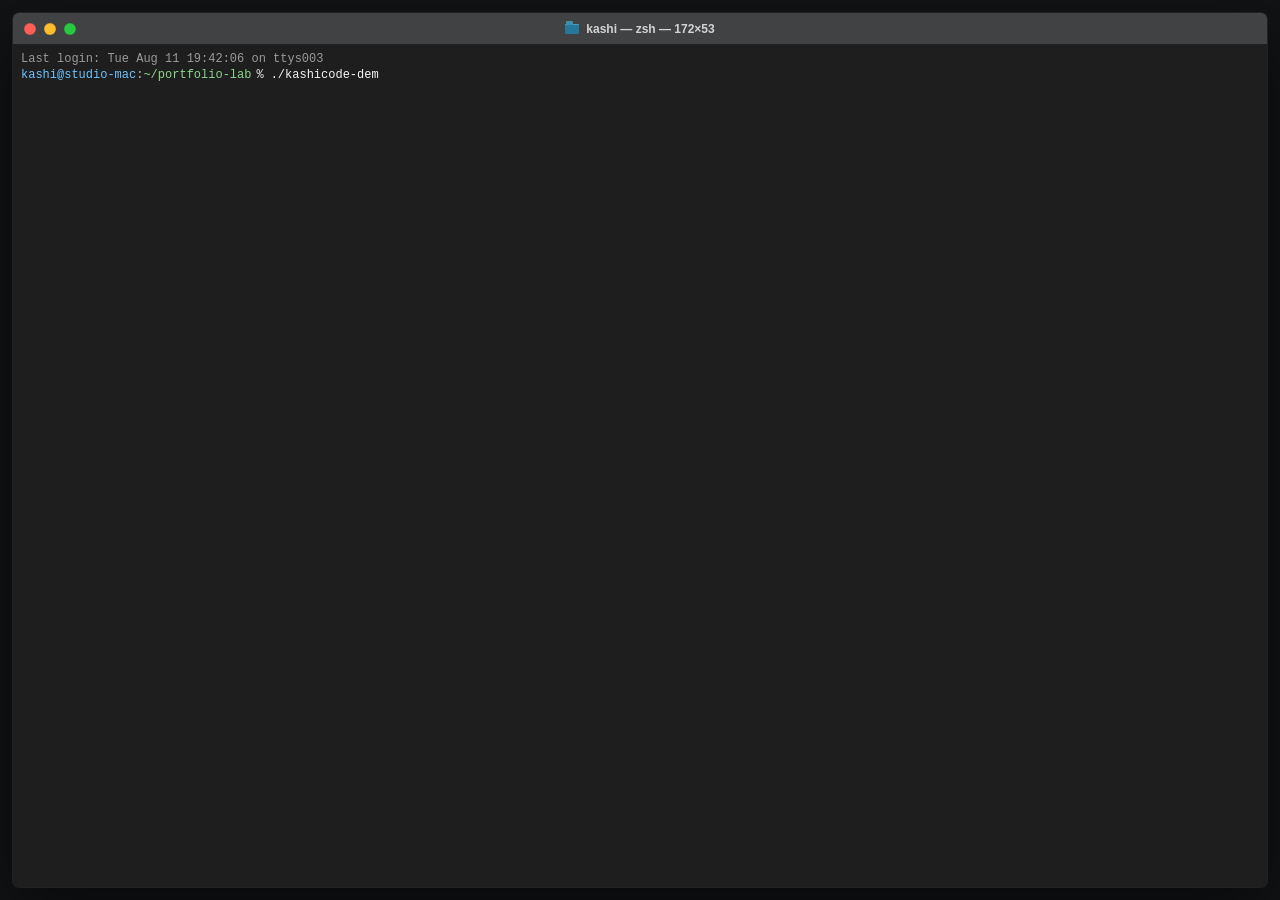
==== assets/kashicode-tui-demo/index.html @ bb200657 "Build project portfolio gallery" ====
<!doctype html>
<!-- KASHICODE SCRIPTED TUI DEMO: static presentation only; no harness backend or model connection. -->
<html lang="en">
	<head>
		<meta charset="UTF-8" />
		<meta name="viewport" content="width=device-width, initial-scale=1.0" />
		<meta
			name="description"
			content="A self-contained, scripted macOS terminal simulation of the Kashicode coding harness."
		/>
		<title>Kashicode Terminal Demo</title>
		<link rel="stylesheet" href="./styles.css" />
	</head>
	<body>
		<main class="demo-stage">
			<section class="terminal-window" aria-label="Kashicode scripted terminal demo">
				<header class="terminal-titlebar">
					<div class="traffic-lights" aria-hidden="true"><span></span><span></span><span></span></div>
					<div class="terminal-title" id="terminal-title">
						<span class="folder-icon" aria-hidden="true"></span>
						<span id="terminal-title-text">kashi — zsh — 142×46</span>
					</div>
					<div class="titlebar-spacer" aria-hidden="true"></div>
				</header>

				<div class="terminal-viewport">
					<section class="shell-screen" id="shell-screen" aria-label="Simulated command line">
						<div class="shell-output" id="shell-output" aria-live="polite"></div>
						<form class="shell-prompt-line" id="shell-form" autocomplete="off">
							<span class="shell-user">kashi@studio-mac</span><span class="shell-separator">:</span><span class="shell-path">~/portfolio-lab</span><span class="shell-symbol">%</span>
							<input id="shell-input" aria-label="Simulated terminal command" autocomplete="off" spellcheck="false" />
						</form>
					</section>

					<section class="kashicode-screen" id="kashicode-screen" aria-label="Kashicode scripted interface" hidden>
						<header class="kashi-header">
							<strong class="kashi-brand">kashicode</strong>
							<div class="kashi-hotkeys" aria-label="Keyboard shortcuts">
								<span><b>/</b> commands</span><i>·</i>
								<span><b>ctrl+l</b> model</span><i>·</i>
								<span><b>shift+tab</b> thinking</span><i>·</i>
								<span><b>ctrl+r</b> then <b>1–4</b> activity</span><i>·</i>
								<span><b>!</b> bash</span><i>·</i>
								<span><b>ctrl+c</b></span><i>·</i>
								<span><b>ctrl+d</b> clear/exit</span>
							</div>
						</header>

						<div class="kashi-rule"></div>
						<div class="mode-line">
							<span>Mode: <b>Coding</b></span><i>·</i>
							<span>Repository memory: <b id="memory-mode-label">Read + update</b></span><i>·</i>
							<span class="demo-label">SCRIPTED DEMO · NO MODEL/BACKEND</span>
						</div>

						<div class="kashi-workspace">
							<section class="conversation-pane" aria-label="Demo conversation">
								<div class="transcript" id="transcript" aria-live="polite"></div>
								<button class="latest-button" id="latest-button" type="button" hidden>↓ latest</button>
							</section>

							<aside class="sidebar-rail" aria-label="Context and harness state">
								<div class="context-panel">
									<div class="context-line"><span class="muted">cwd</span> <span>~/portfolio-lab</span></div>
									<button class="view-toggle" id="view-toggle" type="button" title="Toggle user/model transcript view">
										<span class="muted">view</span> <span class="active" id="view-user">USER</span> <i>·</i> <span id="view-model">model</span> <span class="shortcut">ctrl+x</span>
									</button>

									<div class="panel-rule"></div>
									<div class="context-heading"><strong>CONTEXT</strong> <b id="context-percent">1.6%</b></div>
									<div class="context-used"><span class="muted">used</span> <span id="context-used">4.4k / 272k tokens</span> <b>auto</b></div>
									<div class="context-meter"><span id="context-meter-fill"></span></div>

									<div class="panel-rule"></div>
									<div class="panel-title allocation-title">ALLOCATION</div>
									<div class="allocation-list" id="allocation-list"></div>

									<div class="panel-rule"></div>
									<div class="panel-title skills-title">SKILLS <span id="skill-count">3</span></div>
									<ul class="resource-list" id="skill-list"></ul>

									<div class="panel-rule"></div>
									<div class="panel-title files-title">FILES <span id="file-count">1</span></div>
									<ul class="resource-list" id="file-list"></ul>

									<div class="panel-rule"></div>
									<div class="panel-title tools-title">TOOLS <span id="tool-count">9</span></div>
									<div class="tool-list" id="tool-list">read bash edit write grep find ls history repo-info</div>
								</div>
							</aside>
						</div>

						<section class="prompt-region" aria-label="Kashicode prompt editor">
							<div class="prompt-title">PROMPT</div>
							<form id="prompt-form" autocomplete="off">
								<textarea id="prompt-input" rows="1" aria-label="Ask the scripted Kashicode demo" autocomplete="off" spellcheck="false"></textarea>
							</form>
							<div class="command-menu" id="command-menu" role="listbox" aria-label="Demo commands" hidden></div>
						</section>

						<footer class="kashi-footer">
							<div class="footer-cwd">~</div>
							<div class="footer-stats-row">
								<span id="footer-stats">demo</span>
								<span class="footer-model">(<span id="footer-provider">scripted-demo</span>) <b id="footer-model">kashi-portfolio</b> <i>•</i> <b id="footer-thinking">medium</b></span>
							</div>
						</footer>

						<div class="terminal-dialog-backdrop" id="model-dialog" hidden>
							<div class="terminal-dialog" role="dialog" aria-modal="true" aria-labelledby="model-dialog-title">
								<div class="dialog-title" id="model-dialog-title">Select demo model</div>
								<div class="dialog-subtitle">Display-only options · no provider connection</div>
								<div class="model-options" id="model-options"></div>
								<div class="dialog-help">↑/↓ select · enter confirm · esc cancel</div>
							</div>
						</div>
					</section>
				</div>
			</section>
		</main>

		<noscript>This scripted Kashicode terminal demo requires JavaScript for local playback.</noscript>
		<script src="./demo.js"></script>
	</body>
</html>
---- assets/kashicode-tui-demo/styles.css ----
/* KASHICODE SCRIPTED TUI DEMO: standalone portfolio presentation styles. */
:root {
	color-scheme: dark;
	--page: #111315;
	--titlebar: #414243;
	--titlebar-border: #202122;
	--terminal: #1e1e1e;
	--terminal-deep: #090a0a;
	--selection: #262f30;
	--text: #e9fbf7;
	--soft-text: #b9d9d5;
	--muted: #82a99f;
	--dim: #57746e;
	--line: #3b8d91;
	--line-bright: #55d7ee;
	--track: #29484a;
	--aqua: #20f0d1;
	--green: #6dff8c;
	--soft-green: #82b886;
	--blue: #69c6fa;
	--violet: #c38cff;
	--amber: #ffe065;
	--red: #ff665f;
	--mono: Menlo, Monaco, "SFMono-Regular", "Cascadia Mono", Consolas, "Liberation Mono", monospace;
}

* {
	box-sizing: border-box;
}

html,
body {
	width: 100%;
	min-width: 0;
	min-height: 100%;
	margin: 0;
}

body {
	overflow: hidden;
	background: var(--page);
	color: var(--text);
	font-family: var(--mono);
}

button,
input,
textarea {
	font: inherit;
}

button {
	letter-spacing: 0;
}

[hidden] {
	display: none !important;
}

.demo-stage {
	display: grid;
	width: 100%;
	min-height: 100vh;
	place-items: center;
	padding: 12px;
}

.terminal-window {
	width: calc(100vw - 24px);
	height: calc(100vh - 24px);
	min-height: 560px;
	overflow: hidden;
	border: 1px solid #202223;
	border-radius: 7px;
	background: var(--terminal);
	box-shadow: 0 22px 70px rgb(0 0 0 / 52%);
}

.terminal-titlebar {
	position: relative;
	display: grid;
	grid-template-columns: 94px minmax(0, 1fr) 94px;
	align-items: center;
	height: 32px;
	padding: 0 11px;
	border-bottom: 1px solid var(--titlebar-border);
	background: var(--titlebar);
	color: #d3d3d3;
	font-family: -apple-system, BlinkMacSystemFont, "Helvetica Neue", sans-serif;
	font-size: 12px;
	font-weight: 600;
}

.traffic-lights {
	display: flex;
	align-items: center;
	gap: 8px;
}

.traffic-lights span {
	display: block;
	width: 12px;
	height: 12px;
	border-radius: 50%;
	box-shadow: inset 0 0 0 0.5px rgb(0 0 0 / 22%);
}

.traffic-lights span:first-child {
	background: #ff5f57;
}

.traffic-lights span:nth-child(2) {
	background: #febc2e;
}

.traffic-lights span:last-child {
	background: #28c840;
}

.terminal-title {
	display: flex;
	min-width: 0;
	align-items: center;
	justify-content: center;
	gap: 7px;
}

#terminal-title-text {
	overflow: hidden;
	text-overflow: ellipsis;
	white-space: nowrap;
}

.folder-icon {
	position: relative;
	display: inline-block;
	width: 14px;
	height: 10px;
	flex: 0 0 auto;
	border-radius: 1px;
	background: #27779a;
	box-shadow: inset 0 1px 0 #4d9abb;
}

.folder-icon::before {
	position: absolute;
	top: -3px;
	left: 1px;
	width: 7px;
	height: 4px;
	border-radius: 1px 1px 0 0;
	background: #3c8ead;
	content: "";
}

.terminal-viewport {
	height: calc(100% - 32px);
	background: var(--terminal);
	font-size: 12px;
	font-weight: 500;
	line-height: 1.3;
}

/* Shell stage */
.shell-screen {
	height: 100%;
	overflow: auto;
	padding: 7px 8px;
	background: var(--terminal);
	color: #e7e7e7;
	scrollbar-color: #585858 transparent;
	scrollbar-width: thin;
}

.shell-output {
	white-space: pre-wrap;
}

.shell-record,
.shell-message {
	min-height: 1.36em;
	white-space: pre-wrap;
}

.shell-message.dim {
	color: #9b9b9b;
}

.shell-message.demo-notice {
	color: var(--amber);
}

.shell-prompt-line {
	display: flex;
	width: 100%;
	align-items: baseline;
	gap: 0;
	white-space: nowrap;
}

.shell-user {
	color: #6ec4ff;
}

.shell-separator {
	color: #bcbcbc;
}

.shell-path {
	color: #8ed58c;
}

.shell-symbol {
	margin: 0 7px 0 5px;
	color: #e7e7e7;
}

#shell-input {
	min-width: 20px;
	flex: 1;
	padding: 0;
	border: 0;
	outline: 0;
	background: transparent;
	color: #f5f5f5;
	caret-color: #f5f5f5;
}

/* Kashicode stage */
.kashicode-screen {
	position: relative;
	display: grid;
	width: 100%;
	min-width: 0;
	grid-template-rows: auto 1px auto minmax(0, 1fr) auto auto;
	height: 100%;
	min-height: 0;
	overflow: hidden;
	background: var(--terminal);
}

.kashi-header {
	padding: 5px 5px 6px;
}

.kashi-brand {
	display: block;
	margin-bottom: 1px;
	color: var(--aqua);
	font-size: 13px;
	font-weight: 700;
}

.kashi-hotkeys {
	display: flex;
	min-width: 0;
	flex-wrap: wrap;
	align-items: center;
	gap: 0 10px;
	overflow: hidden;
	color: var(--soft-green);
	white-space: nowrap;
}

.kashi-hotkeys span,
.kashi-hotkeys i {
	font-style: normal;
}

.kashi-hotkeys b {
	color: var(--soft-text);
	font-weight: 500;
}

.kashi-rule {
	margin: 0 3px;
	background: var(--line-bright);
}

.mode-line {
	display: flex;
	min-width: 0;
	align-items: center;
	gap: 0 10px;
	overflow: hidden;
	padding: 6px 10px 5px;
	color: var(--soft-green);
	white-space: nowrap;
}

.mode-line b {
	font-weight: 600;
}

.mode-line i {
	font-style: normal;
}

.demo-label {
	color: var(--amber);
	font-size: 10px;
}

.kashi-workspace {
	display: grid;
	grid-template-columns: minmax(0, 69.4%) minmax(245px, 30.6%);
	min-height: 0;
	overflow: hidden;
}

.conversation-pane {
	position: relative;
	min-width: 0;
	min-height: 0;
	overflow: hidden;
	border-right: 1px solid var(--line);
}

.transcript {
	height: 100%;
	overflow: auto;
	padding: 16px 10px 28px 4px;
	scrollbar-color: #405c5d transparent;
	scrollbar-width: thin;
}

.latest-button {
	position: absolute;
	right: 12px;
	bottom: 8px;
	padding: 2px 6px;
	border: 1px solid var(--line-bright);
	border-radius: 2px;
	background: var(--terminal);
	color: var(--line-bright);
	cursor: pointer;
}

.turn-user {
	margin: 0 0 14px;
	padding: 13px 8px;
	background: #050505;
	color: var(--text);
	font-size: 13px;
	overflow-wrap: anywhere;
}

.turn-assistant {
	margin: 0 0 15px;
	padding: 0 7px;
	color: var(--text);
	font-size: 12px;
	overflow-wrap: anywhere;
	white-space: normal;
}

.turn-assistant.model-view {
	color: var(--soft-green);
	white-space: pre-wrap;
}

.turn-assistant p {
	margin: 0 0 7px;
}

.turn-assistant p:last-child {
	margin-bottom: 0;
}

.turn-assistant code,
.inline-code {
	color: var(--line-bright);
}

.system-line {
	margin: 0 0 10px;
	padding: 0 7px;
	color: var(--soft-green);
}

.system-line .system-tag {
	color: var(--violet);
	font-weight: 700;
}

.system-line.warning,
.system-line.warning .system-tag {
	color: var(--amber);
}

.skill-line {
	margin: 0;
	padding: 0 18px;
	color: var(--soft-green);
	overflow-wrap: anywhere;
}

.skill-line .skill-tag {
	color: var(--violet);
	font-weight: 700;
}

.skill-line .skill-name {
	color: var(--text);
}

.skill-line .skill-range {
	color: var(--amber);
}

.activity {
	margin: 0 0 14px;
	padding: 0 7px;
	color: var(--soft-text);
}

.activity-summary {
	color: var(--dim);
}

.activity-live,
.activity-header {
	color: var(--soft-text);
	font-weight: 700;
}

.activity-spinner {
	display: inline-block;
	width: 13px;
	color: var(--aqua);
	font-weight: 700;
}

.activity-headers {
	display: grid;
	gap: 1px;
}

.tool-header {
	padding-left: 14px;
	color: var(--soft-text);
	font-weight: 600;
	overflow-wrap: anywhere;
}

.thinking-detail {
	margin: 2px 0 5px;
	padding-left: 13px;
	border-left: 1px solid var(--line);
	color: var(--muted);
}

.thinking-detail strong {
	display: block;
	color: var(--soft-text);
}

.tool-detail {
	position: relative;
	margin: 4px 0 5px 13px;
	border-left: 2px solid var(--green);
	background: #172321;
}

.tool-detail.pending {
	border-left-color: var(--aqua);
	background: #172523;
	animation: tool-arrive 150ms ease-out both;
}

.tool-detail.interrupted {
	border-left-color: var(--amber);
}

.tool-detail-button {
	display: flex;
	width: 100%;
	align-items: center;
	justify-content: space-between;
	gap: 10px;
	padding: 4px 7px;
	border: 0;
	background: transparent;
	color: var(--text);
	cursor: pointer;
	text-align: left;
}

.tool-detail-button:hover,
.tool-detail-button:focus-visible {
	background: #20302d;
	outline: none;
}

.tool-detail-status {
	color: var(--green);
	white-space: nowrap;
}

.tool-detail.pending .tool-detail-status {
	color: var(--aqua);
}

.tool-detail.interrupted .tool-detail-status {
	color: var(--amber);
}

.tool-spinner {
	margin-right: 2px;
}

.tool-detail-output {
	margin: 0;
	padding: 2px 7px 6px;
	color: var(--muted);
	font: inherit;
	overflow: hidden;
	text-overflow: ellipsis;
	white-space: pre-wrap;
}

@keyframes tool-arrive {
	from {
		opacity: 0;
		transform: translateY(3px);
	}

	to {
		opacity: 1;
		transform: translateY(0);
	}
}

.compaction-line {
	margin: 8px 7px 13px;
	padding: 6px 8px;
	border-left: 2px solid var(--dim);
	background: #232626;
	color: var(--muted);
}

.compaction-line strong {
	color: var(--line-bright);
}

/* Right-side harness state */
.sidebar-rail {
	min-width: 0;
	min-height: 0;
	overflow: auto;
	padding: 7px 6px 12px 13px;
	scrollbar-color: #405c5d transparent;
	scrollbar-width: thin;
}

.context-panel {
	min-height: 100%;
	padding: 6px 6px 8px;
	border: 1px solid var(--line-bright);
	border-radius: 3px;
}

.context-line {
	min-width: 0;
	overflow: hidden;
	text-overflow: ellipsis;
	white-space: nowrap;
}

.muted {
	color: var(--soft-text);
}

.view-toggle {
	width: 100%;
	padding: 0;
	border: 0;
	background: transparent;
	color: var(--soft-green);
	cursor: pointer;
	text-align: left;
}

.view-toggle .active {
	color: var(--aqua);
	font-weight: 700;
}

.view-toggle i {
	font-style: normal;
}

.view-toggle .shortcut {
	margin-left: 3px;
	color: var(--soft-green);
}

.panel-rule {
	height: 1px;
	margin: 7px 0;
	background: var(--line);
}

.context-heading,
.context-used {
	white-space: nowrap;
}

.context-heading strong,
.context-heading b,
.context-used b {
	color: var(--aqua);
}

.context-heading b,
.context-used b {
	font-weight: 600;
}

.context-used {
	color: var(--soft-green);
}

.context-meter,
.allocation-meter {
	background-color: #203b3d;
	background-image: repeating-linear-gradient(90deg, transparent 0 2px, rgb(76 159 164 / 38%) 2px 3px);
}

.context-meter {
	height: 11px;
	margin: 3px 1px 5px 14px;
}

.context-meter span,
.allocation-meter span {
	display: block;
	height: 100%;
	transition: width 180ms linear;
}

.context-meter span {
	background: var(--aqua);
}

.panel-title {
	font-weight: 700;
}

.allocation-title {
	color: var(--amber);
}

.skills-title {
	color: var(--green);
}

.files-title,
.tools-title {
	color: var(--blue);
}

.allocation-list {
	display: grid;
	gap: 1px;
	margin-top: 2px;
}

.allocation-row {
	display: grid;
	grid-template-columns: 53px 31px 42px minmax(28px, 1fr);
	align-items: center;
	gap: 4px;
}

.allocation-name {
	color: var(--soft-text);
}

.allocation-percent,
.allocation-tokens {
	text-align: right;
}

.allocation-tokens {
	color: var(--soft-green);
}

.allocation-meter {
	height: 10px;
}

.allocation-row[data-color="system"] .allocation-percent {
	color: var(--amber);
}

.allocation-row[data-color="system"] .allocation-meter span {
	background-color: var(--amber);
}

.allocation-row[data-color="tools"] .allocation-percent {
	color: var(--green);
}

.allocation-row[data-color="tools"] .allocation-meter span {
	background-color: var(--green);
}

.allocation-row[data-color="skills"] .allocation-percent {
	color: var(--aqua);
}

.allocation-row[data-color="skills"] .allocation-meter span {
	background-color: var(--aqua);
}

.allocation-row[data-color="agents"] .allocation-percent {
	color: var(--blue);
}

.allocation-row[data-color="agents"] .allocation-meter span {
	background-color: var(--blue);
}

.allocation-row[data-color="memory"] .allocation-percent {
	color: var(--violet);
}

.allocation-row[data-color="memory"] .allocation-meter span {
	background-color: var(--violet);
}

.allocation-row[data-color="files"] .allocation-percent {
	color: var(--blue);
}

.allocation-row[data-color="files"] .allocation-meter span {
	background-color: var(--blue);
}

.allocation-row[data-color="chat"] .allocation-percent {
	color: var(--aqua);
}

.allocation-row[data-color="chat"] .allocation-meter span {
	background-color: var(--aqua);
}

.allocation-row[data-color="compact"] .allocation-percent,
.allocation-row[data-color="other"] .allocation-percent {
	color: var(--dim);
}

.allocation-row[data-color="compact"] .allocation-meter span,
.allocation-row[data-color="other"] .allocation-meter span {
	background-color: var(--dim);
}

.resource-list {
	display: grid;
	gap: 0;
	margin: 2px 0 0;
	padding: 0 0 0 14px;
	color: var(--text);
	list-style: none;
}

.tool-list {
	margin-top: 2px;
	padding-left: 14px;
	color: var(--soft-green);
	line-height: 1.45;
}

/* Prompt and footer */
.prompt-region {
	position: relative;
	width: 100%;
	min-width: 0;
	overflow: hidden;
	padding: 0 3px;
}

.prompt-title {
	padding: 4px 7px 5px;
	color: var(--line-bright);
	font-weight: 700;
}

#prompt-form {
	display: block;
	min-height: 35px;
	padding: 5px 2px;
	border-top: 1px solid var(--line-bright);
	border-bottom: 1px solid var(--line-bright);
}

#prompt-input {
	display: block;
	width: 100%;
	max-height: 64px;
	min-height: 20px;
	resize: none;
	padding: 0;
	border: 0;
	outline: 0;
	background: transparent;
	color: #f7f7f7;
	caret-color: #ffffff;
	line-height: 1.3;
}

#prompt-input::placeholder {
	color: #52625f;
}

.prompt-region.busy #prompt-form {
	border-color: var(--amber);
}

.command-menu {
	position: absolute;
	left: 7px;
	right: 7px;
	bottom: calc(100% - 23px);
	z-index: 20;
	max-width: 620px;
	overflow: hidden;
	border: 1px solid var(--line-bright);
	background: #202526;
	box-shadow: 7px 8px 0 rgb(0 0 0 / 30%);
}

.command-option {
	display: grid;
	grid-template-columns: 92px minmax(0, 1fr);
	gap: 10px;
	width: 100%;
	padding: 3px 7px;
	border: 0;
	background: transparent;
	color: var(--muted);
	cursor: pointer;
	text-align: left;
}

.command-option strong {
	color: var(--aqua);
}

.command-option.selected,
.command-option:hover,
.command-option:focus-visible {
	background: #295052;
	color: var(--text);
	outline: none;
}

.kashi-footer {
	width: 100%;
	min-width: 0;
	overflow: hidden;
	padding: 2px 5px 4px;
	color: var(--soft-green);
}

.footer-cwd {
	height: 15px;
	color: var(--soft-green);
}

.footer-stats-row {
	display: flex;
	width: 100%;
	min-width: 0;
	align-items: center;
	justify-content: space-between;
	gap: 12px;
}

#footer-stats,
.footer-model {
	overflow: hidden;
	text-overflow: ellipsis;
	white-space: nowrap;
}

.footer-model b {
	font-weight: 600;
}

.footer-model i {
	font-style: normal;
}

/* Terminal selector dialog */
.terminal-dialog-backdrop {
	position: absolute;
	inset: 0;
	z-index: 50;
	display: grid;
	place-items: center;
	background: rgb(0 0 0 / 42%);
}

.terminal-dialog {
	width: min(520px, calc(100% - 36px));
	border: 1px solid var(--line-bright);
	background: #202425;
	box-shadow: 10px 12px 0 rgb(0 0 0 / 40%);
}

.dialog-title {
	padding: 7px 9px 1px;
	color: var(--aqua);
	font-weight: 700;
}

.dialog-subtitle {
	padding: 0 9px 7px;
	color: var(--amber);
}

.model-options {
	border-top: 1px solid var(--line);
	border-bottom: 1px solid var(--line);
}

.model-option {
	display: grid;
	grid-template-columns: 22px 1fr auto;
	gap: 8px;
	width: 100%;
	padding: 5px 8px;
	border: 0;
	background: transparent;
	color: var(--soft-text);
	cursor: pointer;
	text-align: left;
}

.model-option.selected {
	background: #295052;
	color: var(--text);
}

.model-option .check {
	color: var(--aqua);
}

.model-option .scope {
	color: var(--dim);
}

.dialog-help {
	padding: 6px 9px;
	color: var(--soft-green);
}

@media (max-width: 760px) {
	.demo-stage {
		padding: 0;
	}

	.terminal-window {
		width: 100vw;
		height: 100vh;
		min-height: 500px;
		border: 0;
		border-radius: 0;
	}

	.kashi-workspace {
		grid-template-columns: 1fr;
	}

	.conversation-pane {
		border-right: 0;
	}

	.sidebar-rail {
		display: none;
	}

	.mode-line .demo-label,
	.kashi-hotkeys i:nth-of-type(n + 3),
	.kashi-hotkeys span:nth-of-type(n + 4) {
		display: none;
	}

	.terminal-viewport {
		font-size: 11px;
	}

	.turn-user {
		font-size: 12px;
	}

	.footer-stats-row {
		font-size: 10px;
	}
}

@media (max-width: 440px) {
	.terminal-titlebar {
		grid-template-columns: 78px minmax(0, 1fr) 0;
	}

	.terminal-title {
		justify-content: flex-start;
	}

	.folder-icon {
		display: none;
	}

	.kashi-header {
		padding-inline: 4px;
	}

	.kashi-hotkeys {
		gap: 0 7px;
	}

	.kashi-hotkeys span:nth-of-type(n + 3),
	.kashi-hotkeys i:nth-of-type(n + 2) {
		display: none;
	}

	.mode-line {
		padding-inline: 6px;
	}

	.mode-line i,
	.mode-line span:nth-of-type(2) {
		display: none;
	}

	.transcript {
		padding-right: 4px;
	}

	.footer-model {
		max-width: 46%;
	}
}

@media (prefers-reduced-motion: reduce) {
	*,
	*::before,
	*::after {
		animation-duration: 0.01ms !important;
		scroll-behavior: auto !important;
		transition-duration: 0.01ms !important;
	}
}
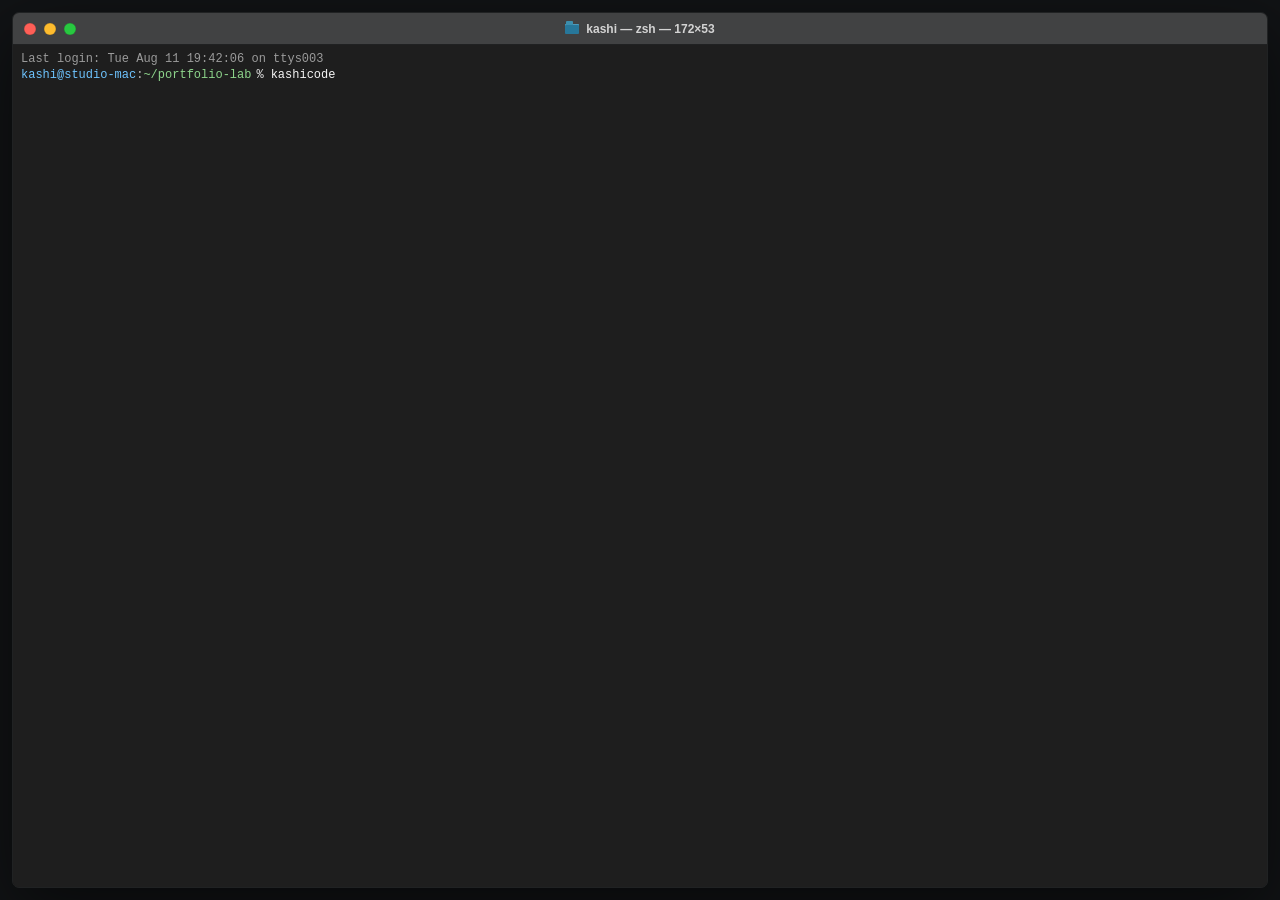
==== commit 589a32ef: "Publish 2026 project gallery" ====
--- a/assets/kashicode-tui-demo/index.html
+++ b/assets/kashicode-tui-demo/index.html
@@ -4,16 +4,13 @@
 	<head>
 		<meta charset="UTF-8" />
 		<meta name="viewport" content="width=device-width, initial-scale=1.0" />
-		<meta
-			name="description"
-			content="A self-contained, scripted macOS terminal simulation of the Kashicode coding harness."
-		/>
-		<title>Kashicode Terminal Demo</title>
+		<meta name="description" content="The Kashicode coding harness interface." />
+		<title>Kashicode Terminal</title>
 		<link rel="stylesheet" href="./styles.css" />
 	</head>
 	<body>
 		<main class="demo-stage">
-			<section class="terminal-window" aria-label="Kashicode scripted terminal demo">
+			<section class="terminal-window" aria-label="Kashicode terminal">
 				<header class="terminal-titlebar">
 					<div class="traffic-lights" aria-hidden="true"><span></span><span></span><span></span></div>
 					<div class="terminal-title" id="terminal-title">
@@ -24,15 +21,15 @@
 				</header>
 
 				<div class="terminal-viewport">
-					<section class="shell-screen" id="shell-screen" aria-label="Simulated command line">
+					<section class="shell-screen" id="shell-screen" aria-label="Command line">
 						<div class="shell-output" id="shell-output" aria-live="polite"></div>
 						<form class="shell-prompt-line" id="shell-form" autocomplete="off">
 							<span class="shell-user">kashi@studio-mac</span><span class="shell-separator">:</span><span class="shell-path">~/portfolio-lab</span><span class="shell-symbol">%</span>
-							<input id="shell-input" aria-label="Simulated terminal command" autocomplete="off" spellcheck="false" />
+							<input id="shell-input" aria-label="Terminal command" autocomplete="off" spellcheck="false" />
 						</form>
 					</section>
 
-					<section class="kashicode-screen" id="kashicode-screen" aria-label="Kashicode scripted interface" hidden>
+					<section class="kashicode-screen" id="kashicode-screen" aria-label="Kashicode interface" hidden>
 						<header class="kashi-header">
 							<strong class="kashi-brand">kashicode</strong>
 							<div class="kashi-hotkeys" aria-label="Keyboard shortcuts">
@@ -54,7 +51,7 @@
 						</div>
 
 						<div class="kashi-workspace">
-							<section class="conversation-pane" aria-label="Demo conversation">
+							<section class="conversation-pane" aria-label="Conversation">
 								<div class="transcript" id="transcript" aria-live="polite"></div>
 								<button class="latest-button" id="latest-button" type="button" hidden>↓ latest</button>
 							</section>
@@ -93,23 +90,23 @@
 						<section class="prompt-region" aria-label="Kashicode prompt editor">
 							<div class="prompt-title">PROMPT</div>
 							<form id="prompt-form" autocomplete="off">
-								<textarea id="prompt-input" rows="1" aria-label="Ask the scripted Kashicode demo" autocomplete="off" spellcheck="false"></textarea>
+								<textarea id="prompt-input" rows="1" aria-label="Ask Kashicode" autocomplete="off" spellcheck="false"></textarea>
 							</form>
-							<div class="command-menu" id="command-menu" role="listbox" aria-label="Demo commands" hidden></div>
+							<div class="command-menu" id="command-menu" role="listbox" aria-label="Commands" hidden></div>
 						</section>
 
 						<footer class="kashi-footer">
 							<div class="footer-cwd">~</div>
 							<div class="footer-stats-row">
-								<span id="footer-stats">demo</span>
-								<span class="footer-model">(<span id="footer-provider">scripted-demo</span>) <b id="footer-model">kashi-portfolio</b> <i>•</i> <b id="footer-thinking">medium</b></span>
+								<span id="footer-stats">↑0 ↓0 1.6%/272k (auto)</span>
+								<span class="footer-model">(<span id="footer-provider">demo</span>) <b id="footer-model">kashi-portfolio</b> <i>•</i> <b id="footer-thinking">medium</b></span>
 							</div>
 						</footer>
 
 						<div class="terminal-dialog-backdrop" id="model-dialog" hidden>
 							<div class="terminal-dialog" role="dialog" aria-modal="true" aria-labelledby="model-dialog-title">
-								<div class="dialog-title" id="model-dialog-title">Select demo model</div>
-								<div class="dialog-subtitle">Display-only options · no provider connection</div>
+								<div class="dialog-title" id="model-dialog-title">Select model</div>
+								<div class="dialog-subtitle">Available configurations</div>
 								<div class="model-options" id="model-options"></div>
 								<div class="dialog-help">↑/↓ select · enter confirm · esc cancel</div>
 							</div>
@@ -119,7 +116,7 @@
 			</section>
 		</main>
 
-		<noscript>This scripted Kashicode terminal demo requires JavaScript for local playback.</noscript>
+		<noscript>Kashicode requires JavaScript.</noscript>
 		<script src="./demo.js"></script>
 	</body>
 </html>
